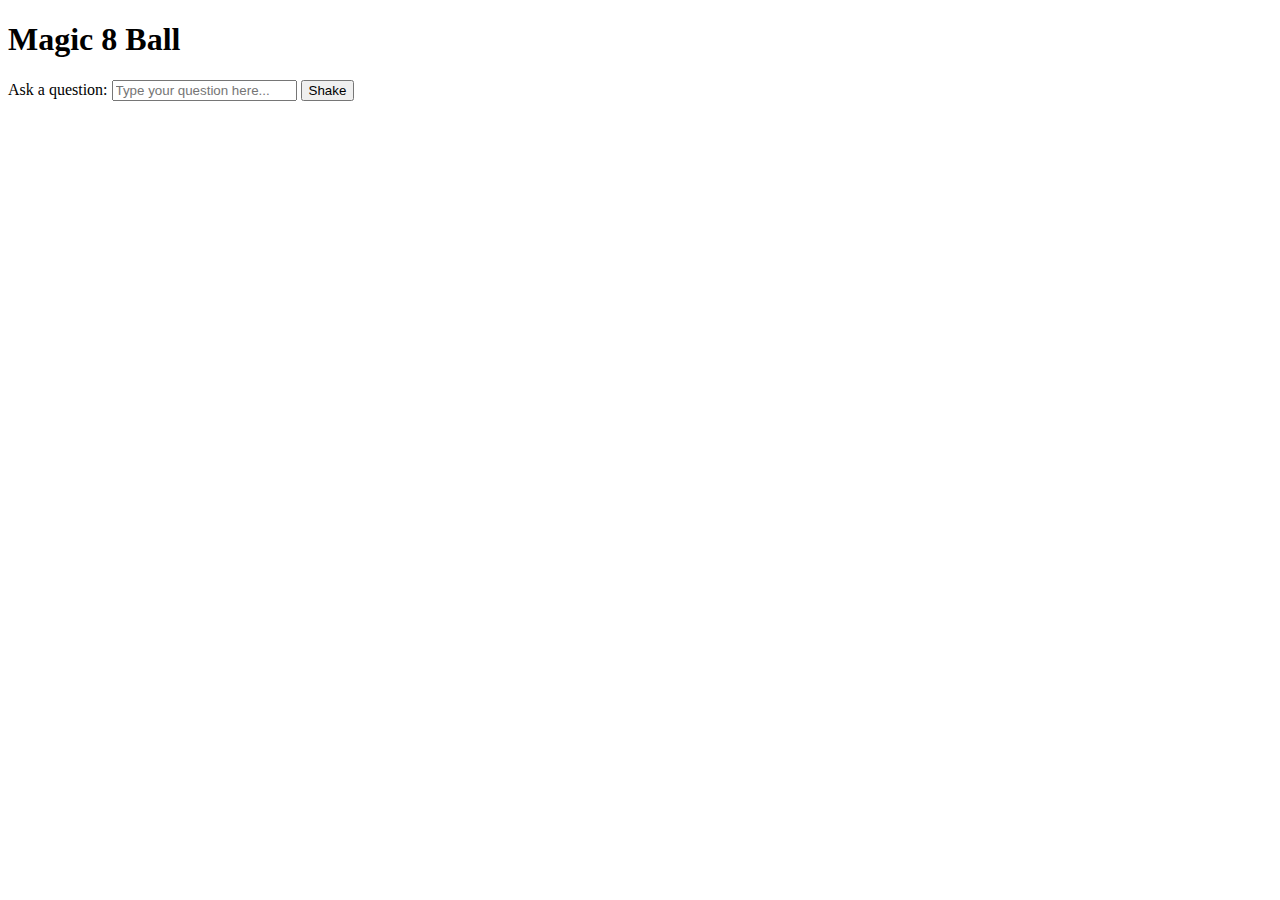
==== index.html @ 368b41a1 "Add files via upload" ====
<!DOCTYPE html>
<html lang="en">
<head>
    <meta charset="UTF-8">
    <meta name="viewport" content="width=device-width, initial-scale=1.0">
    <title>Magic 8 Ball</title>
    <link rel="stylesheet" href="index.css">
</head>
<body>
    <h1>Magic 8 Ball</h1>
    <div>
        <label for="question">Ask a question:</label>
        <input type="text" id="question" placeholder="Type your question here...">
        <button id="submitBtn">Shake</button>
    </div>
    <div id="answer"></div>
    <script src="index.js"></script>
</body>
</html>
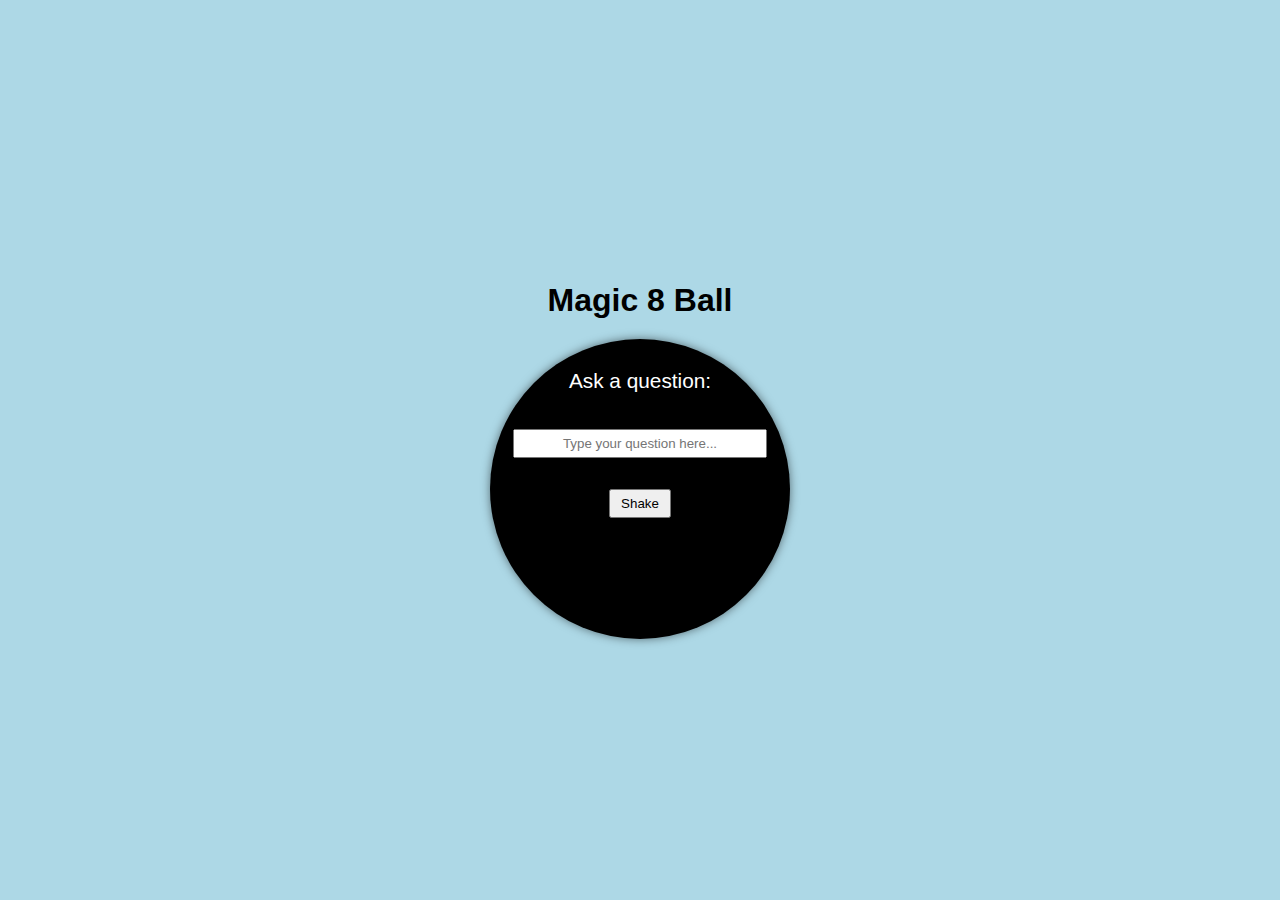
==== commit ca9acba6: "updated css" ====
--- a/index.html
+++ b/index.html
@@ -8,12 +8,12 @@
 </head>
 <body>
     <h1>Magic 8 Ball</h1>
-    <div>
+    <div class="magic-8-ball">
         <label for="question">Ask a question:</label>
         <input type="text" id="question" placeholder="Type your question here...">
         <button id="submitBtn">Shake</button>
+        <div id="answer"></div>
     </div>
-    <div id="answer"></div>
     <script src="index.js"></script>
 </body>
 </html>
--- a/index.css
+++ b/index.css
@@ -0,0 +1,58 @@
+body {
+    background-color: lightblue;
+    width: 100%;
+    height: 100vh;
+    margin: 0;
+    display: flex;
+    flex-direction: column;
+    align-items: center;
+    justify-content: center;
+    text-align: center;
+    font-family: Arial, sans-serif;
+}
+
+h1 {
+    margin-bottom: 20px;
+}
+
+.magic-8-ball {
+    width: 300px;
+    height: 300px;
+    background-color: black;
+    border-radius: 50%;
+    display: flex;
+    flex-direction: column;
+    align-items: center;
+    justify-content: center;
+    color: white;
+    position: relative;
+    box-shadow: 0 0 10px rgba(0, 0, 0, 0.5);
+}
+
+label, #question, #submitBtn, #answer {
+    position: absolute;
+    text-align: center;
+}
+
+label {
+    font-size: 130%;
+    top: 10%;
+}
+
+#question {
+    width: 80%;
+    padding: 5px;
+    top: 30%;
+}
+
+#submitBtn {
+    top: 50%;
+    padding: 5px 10px;
+    cursor: pointer;
+}
+
+#answer {
+    top: 70%;
+    font-size: 120%;
+    font-weight: bold;
+}
